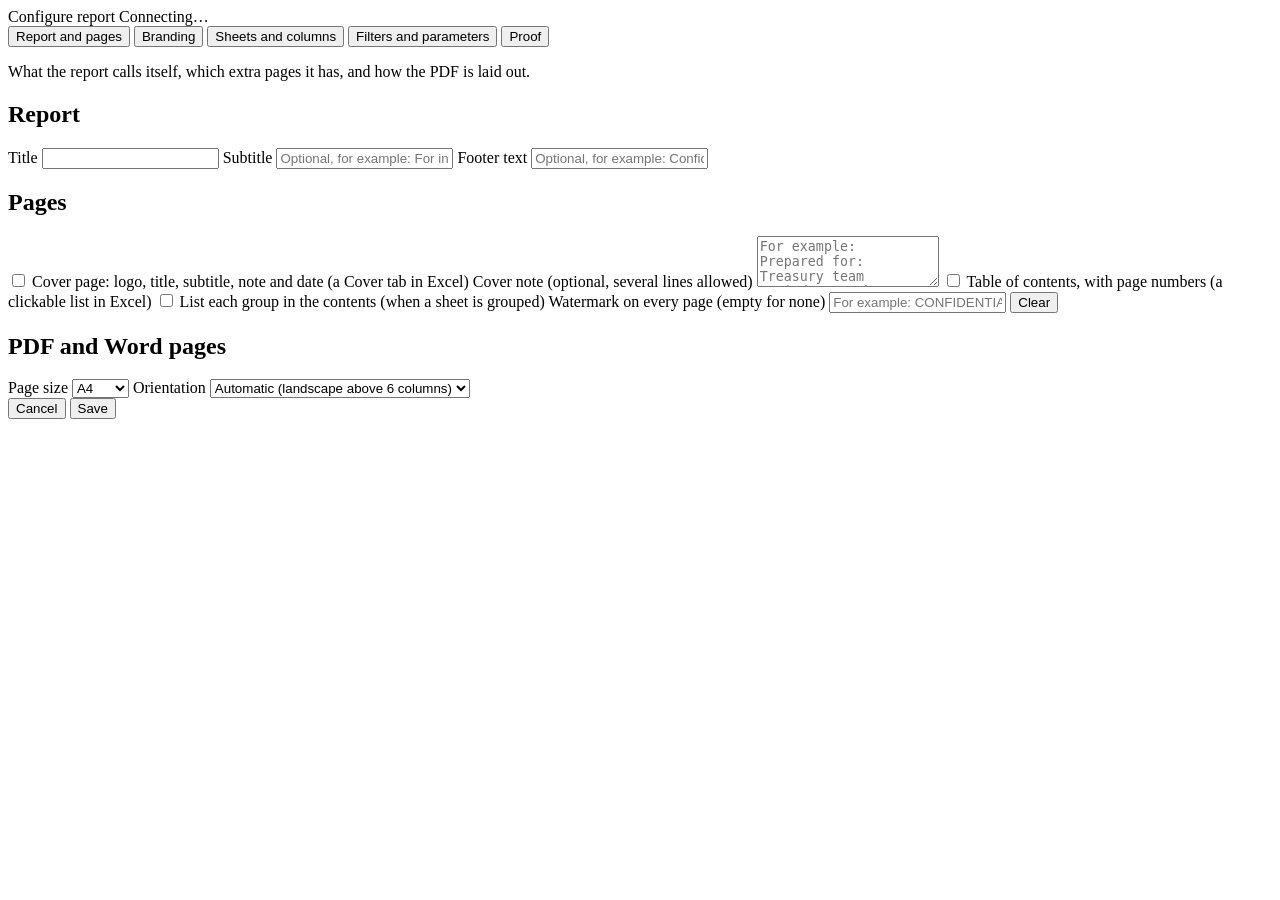
==== dialog.html @ 2ea6deac "Add files via upload" ====
<!doctype html>
<html lang="en">
  <head>
    <meta http-equiv="Content-Security-Policy" content="default-src &#39;self&#39;; script-src &#39;self&#39;; style-src &#39;self&#39; &#39;unsafe-inline&#39;; img-src &#39;self&#39; data: blob:; font-src &#39;self&#39; data:; connect-src &#39;self&#39; data: blob:; worker-src &#39;self&#39; blob:; object-src &#39;none&#39;; base-uri &#39;self&#39;; form-action &#39;none&#39;">

    <meta charset="UTF-8" />
    <meta name="viewport" content="width=device-width, initial-scale=1.0" />
    <title>PixelPrint · Configure</title>
    <script src="./lib/tableau.extensions.1.latest.min.js"></script>
    <script type="module" crossorigin src="./assets/dialog-DulzTMVI.js"></script>
    <link rel="modulepreload" crossorigin href="./assets/icons-nTpuPuH7.js">
    <link rel="modulepreload" crossorigin href="./assets/model-CKNcFTnw.js">
    <link rel="modulepreload" crossorigin href="./assets/logo-B5qyUV2Z.js">
    <link rel="stylesheet" crossorigin href="./assets/icons-B2pPw4n0.css">
  </head>
  <body class="dialog">
    <header class="dialog-head">
      <div class="dialog-title">
        <span class="brand" id="brand"><span class="brand-name">Configure report</span></span>
        <span id="status" class="status busy" role="status" aria-live="polite">Connecting…</span>
      </div>
      <div class="tabs" role="tablist" aria-label="Report settings">
        <button type="button" role="tab" id="tab-report" aria-controls="panel-report" aria-selected="true">Report and pages</button>
        <button type="button" role="tab" id="tab-branding" aria-controls="panel-branding" aria-selected="false" tabindex="-1">Branding</button>
        <button type="button" role="tab" id="tab-sheets" aria-controls="panel-sheets" aria-selected="false" tabindex="-1">Sheets and columns</button>
        <button type="button" role="tab" id="tab-fields" aria-controls="panel-fields" aria-selected="false" tabindex="-1">Filters and parameters</button>
        <button type="button" role="tab" id="tab-proof" aria-controls="panel-proof" aria-selected="false" tabindex="-1">Proof</button>
      </div>
    </header>

    <form id="form" autocomplete="off">
      <!-- 4d: shown above every tab when the template doesn't match the dashboard -->
      <section id="fix-section" class="compat" hidden style="margin: 12px 16px 0">
        <h2>Fix mapping</h2>
        <p class="hint">The saved report refers to items that are no longer on this dashboard (renamed or removed in Tableau). Point each one at its new name to keep its settings, or leave it to be removed. Changes apply on Save; Cancel undoes them.</p>
        <table class="grid-table fix-table" id="fixes"></table>
        <ul id="auto-fixes" class="log"></ul>
      </section>

      <div class="tab-panel" role="tabpanel" id="panel-report" aria-labelledby="tab-report">
        <p class="tab-intro">What the report calls itself, which extra pages it has, and how the PDF is laid out.</p>
        <h2>Report</h2>
        <div class="fields">
          <label>Title <input id="title" type="text" /></label>
          <label>Subtitle <input id="subtitle" type="text" placeholder="Optional, for example: For internal use" /></label>
          <label>Footer text <input id="footer" type="text" placeholder="Optional, for example: Confidential, Neenopal" /></label>
        </div>

        <h2>Pages</h2>
        <div class="fields">
          <label class="inline"><input id="cover-page" type="checkbox" /> Cover page: logo, title, subtitle, note and date (a Cover tab in Excel)</label>
          <label>Cover note (optional, several lines allowed)
            <textarea id="cover-note" rows="3" placeholder="For example:&#10;Prepared for: Treasury team&#10;Period: December 2024"></textarea>
          </label>
          <label class="inline"><input id="contents" type="checkbox" /> Table of contents, with page numbers (a clickable list in Excel)</label>
          <label class="inline"><input id="contents-groups" type="checkbox" /> List each group in the contents (when a sheet is grouped)</label>
          <label>Watermark on every page (empty for none)
            <span class="input-clear">
              <input id="watermark" type="text" placeholder="For example: CONFIDENTIAL or DRAFT" />
              <button id="watermark-clear" type="button" class="small" title="Clear the watermark">Clear</button>
            </span>
          </label>
        </div>

        <h2>PDF and Word pages</h2>
        <div class="fields row">
          <label>Page size
            <select id="page-size">
              <option value="A4">A4</option>
              <option value="LETTER">Letter</option>
              <option value="LEGAL">Legal</option>
            </select>
          </label>
          <label>Orientation
            <select id="orientation">
              <option value="auto">Automatic (landscape above 6 columns)</option>
              <option value="portrait">Portrait</option>
              <option value="landscape">Landscape</option>
            </select>
          </label>
        </div>
      </div>

      <div class="tab-panel" role="tabpanel" id="panel-branding" aria-labelledby="tab-branding" hidden>
        <p class="tab-intro">The report's look: your logo, your colour, how negative numbers read, and the table style.</p>
        <h2>Logo and colour</h2>
        <div class="branding">
          <div class="logo-box">
            <img id="logo-preview" alt="Logo preview" />
            <span id="logo-placeholder" class="hint">No logo yet: the PixelPrint mark is used</span>
          </div>
          <div class="fields">
            <label>Logo (PNG or JPG; large images are shrunk to 600 × 200 px)
              <input id="logo-file" type="file" accept="image/png,image/jpeg" />
            </label>
            <div><button id="logo-remove" type="button" class="small">Remove logo</button> <span id="logo-info" class="hint"></span></div>
            <label>Brand colour (titles, headings, table header, and this window)
              <span class="color-row"><input id="brand-color" type="color" /> <button id="color-reset" type="button" class="small">Use default navy</button></span>
            </label>
          </div>
        </div>

        <h2>Report preset</h2>
        <p class="hint">One click sets the table style, numbers, totals, cover page, contents and orientation. Title, sheets, logo and colour stay as they are, and you can still change anything afterwards.</p>
        <div class="presets" id="presets" role="group" aria-label="Report presets"></div>
        <p class="hint preset-state" id="preset-state" aria-live="polite"></p>

        <h2>Numbers</h2>
        <div class="fields">
          <label>Negative numbers
            <select id="negatives">
              <option value="tableau">As in Tableau, for example $-453.36</option>
              <option value="brackets">In brackets, for example ($453.36)</option>
              <option value="minus">Minus sign first, for example -$453.36</option>
            </select>
          </label>
          <label class="inline"><input id="negative-red" type="checkbox" /> Show negative numbers in red (tables and totals)</label>
          <label class="inline"><input id="zero-dash" type="checkbox" /> Show zeros as a dash (–), as accountants do</label>
          <label class="inline"><input id="accounting-totals" type="checkbox" /> Double line under the final total (the grand total, or each group's total when there is none)</label>
        </div>

        <h2>Table style</h2>
        <div class="themes" id="themes" role="radiogroup" aria-label="Table style"></div>
      </div>

      <div class="tab-panel" role="tabpanel" id="panel-sheets" aria-labelledby="tab-sheets" hidden>
        <p class="tab-intro">Ticked sheets go into the report, in this order (drag ⠿ or use ▲▼). Open a sheet's columns to rename, hide, format, group, total or colour them, or to show it as cards.</p>
        <table class="grid-table" id="sheets"></table>
      </div>

      <div class="tab-panel" role="tabpanel" id="panel-fields" aria-labelledby="tab-fields" hidden>
        <p class="tab-intro">What the report lists under "Filters applied" and "Parameters". Hidden filters still filter the data; they're just not printed.</p>
        <h2>Filters</h2>
        <table class="grid-table" id="filters"></table>
        <label class="inline"><input id="show-all-filters" type="checkbox" /> Also list filters that are set to "All"</label>
        <h2>Parameters</h2>
        <p class="hint">Tableau returns every parameter in the workbook. Tick only the ones that matter for this report.</p>
        <table class="grid-table" id="parameters"></table>
      </div>

      <div class="tab-panel" role="tabpanel" id="panel-proof" aria-labelledby="tab-proof" hidden>
        <p class="tab-intro">The report's first pages with your current settings and the first rows of each sheet. Nothing is saved until you click Save.</p>
        <div class="proof-layout">
          <div>
            <div class="proof-pages" id="proof-pages" role="group" aria-label="Page to show"></div>
            <p class="proof-note">Want the real file? <button id="proof-pdf" type="button" class="small">Download a sample PDF</button></p>
            <p class="proof-note">The sample uses the first 40 rows of each sheet, so totals and page counts are smaller than in a real export.</p>
          </div>
          <div class="proof-desk" id="proof-desk"></div>
        </div>
      </div>
    </form>

    <footer class="dialog-actions">
      <span id="revision" class="hint"></span>
      <button id="cancel" type="button">Cancel</button>
      <button id="save" type="button" class="primary">Save</button>
    </footer>

  </body>
</html>
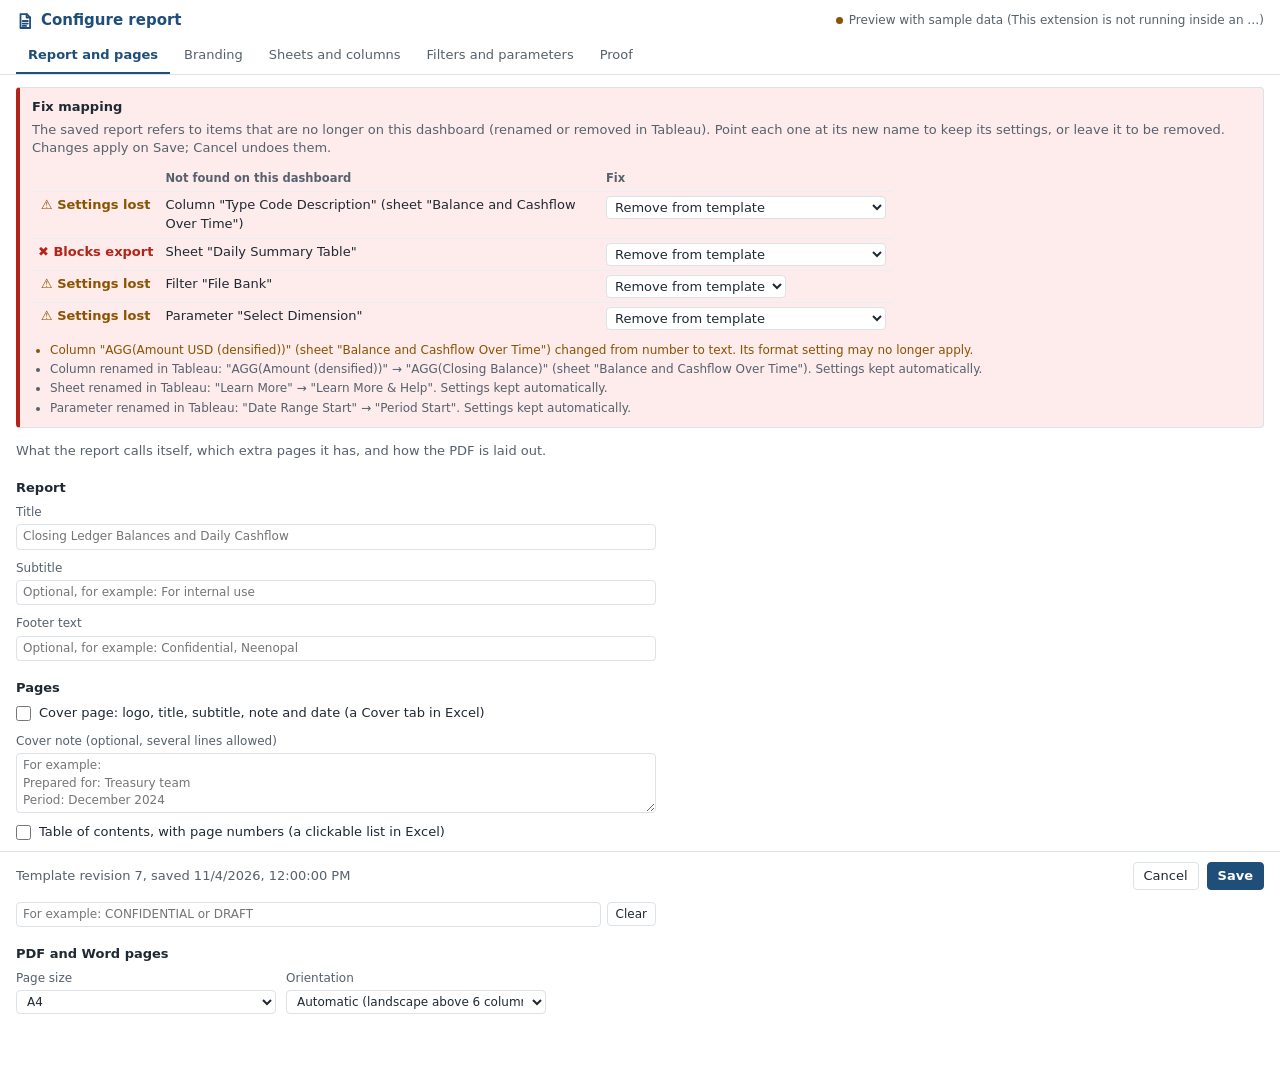
==== commit ec517744: "Changes in Generated TimeStamp" ====
--- a/dialog.html
+++ b/dialog.html
@@ -7,9 +7,9 @@
     <meta name="viewport" content="width=device-width, initial-scale=1.0" />
     <title>PixelPrint · Configure</title>
     <script src="./lib/tableau.extensions.1.latest.min.js"></script>
-    <script type="module" crossorigin src="./assets/dialog-DulzTMVI.js"></script>
-    <link rel="modulepreload" crossorigin href="./assets/icons-nTpuPuH7.js">
-    <link rel="modulepreload" crossorigin href="./assets/model-CKNcFTnw.js">
+    <script type="module" crossorigin src="./assets/dialog-Bv7myKTe.js"></script>
+    <link rel="modulepreload" crossorigin href="./assets/icons-BFnWa2qX.js">
+    <link rel="modulepreload" crossorigin href="./assets/model-B2d3wKDW.js">
     <link rel="modulepreload" crossorigin href="./assets/logo-B5qyUV2Z.js">
     <link rel="stylesheet" crossorigin href="./assets/icons-B2pPw4n0.css">
   </head>
--- a/assets/icons-B2pPw4n0.css
+++ b/assets/icons-B2pPw4n0.css
@@ -0,0 +1 @@
+:root{--ink:#1f2933;--paper:#fff;--desk:#f3f5f7;--rule:#dce2e8;--rule-soft:#eaeef2;--muted:#56616d;--accent:#1f4e79;--accent-ink:#fff;--accent-strong:#173b5c;--accent-soft:#e4ecf3;--accent-text:#1f4e79;--ok:#1e7e34;--ok-soft:#e8f4ea;--warn:#8a5300;--warn-soft:#fff6e6;--error:#b42318;--error-soft:#fdeceb;--radius:4px;--radius-lg:6px;--shadow-pop:0 6px 24px #1f293329, 0 1px 3px #1f29331f;--focus:0 0 0 2px var(--paper), 0 0 0 4px var(--accent);font-variant-numeric:tabular-nums;color:var(--ink);background:var(--paper);font:13px/1.45 Segoe UI Variable Text,Segoe UI,system-ui,-apple-system,BlinkMacSystemFont,Roboto,Noto Sans,Ubuntu,Cantarell,Helvetica Neue,sans-serif}*{box-sizing:border-box}body{margin:0}[hidden]{display:none!important}:focus-visible{box-shadow:var(--focus);border-radius:var(--radius);outline:none}@media (prefers-reduced-motion:reduce){*,:before,:after{transition-duration:1ms!important;animation-duration:1ms!important}}.icon{vertical-align:-3px;flex:none}.hint{color:var(--muted);margin:0 0 8px}.muted{color:var(--muted)}.error{color:var(--error)}.warn-text{color:var(--warn)}h2{color:var(--ink);margin:18px 0 6px;font-size:13px;font-weight:600}button{font:inherit;border:1px solid var(--rule);border-radius:var(--radius);background:var(--paper);min-height:28px;color:var(--ink);cursor:pointer;white-space:nowrap;justify-content:center;align-items:center;gap:6px;padding:0 10px;display:inline-flex}button:hover{border-color:var(--muted)}button.small{min-height:24px;padding:0 8px;font-size:12px}button.primary,.btn-primary{background:var(--accent);border-color:var(--accent);color:var(--accent-ink);font-weight:600}button.primary:hover{background:var(--accent-strong);border-color:var(--accent-strong)}button.ghost{color:var(--muted);background:0 0;border-color:#0000}button.ghost:hover{background:var(--desk);color:var(--ink)}button.icon-only{width:28px;padding:0}button:disabled,button[aria-disabled=true]{opacity:.5;cursor:not-allowed}button:disabled:hover{border-color:var(--rule)}button.primary:disabled:hover{background:var(--accent);border-color:var(--accent)}select,input[type=text],textarea{font:inherit;color:var(--ink);background:var(--paper);border:1px solid var(--rule);border-radius:var(--radius);padding:3px 6px}select:hover,input[type=text]:hover,textarea:hover{border-color:var(--muted)}input[type=checkbox]{accent-color:var(--accent);width:15px;height:15px;margin:0}.status{color:var(--muted);align-items:center;gap:6px;font-size:12px;display:inline-flex}.status:before{content:"";background:var(--rule);border-radius:50%;flex:none;width:7px;height:7px}.status.ok:before{background:var(--ok)}.status.warn:before{background:var(--warn)}.status.error{color:var(--error)}.status.error:before{background:var(--error)}.status.busy:before{background:var(--accent);animation:1.2s ease-in-out infinite pulse}@keyframes pulse{50%{opacity:.3}}body.panel{background:var(--paper)}.topbar{z-index:5;background:var(--paper);border-bottom:1px solid var(--rule);align-items:center;gap:10px;padding:8px 12px;display:flex;position:sticky;top:0}.brand{color:var(--accent-text);flex:none;align-items:center;gap:7px;font-weight:600;display:inline-flex}.brand .icon{width:18px;height:18px}.brand-name{white-space:nowrap}.topbar .status{text-overflow:ellipsis;white-space:nowrap;min-width:0;margin-right:auto;overflow:hidden}.actions{align-items:center;gap:6px;display:flex}.split{display:inline-flex;position:relative}.split>button:first-child{border-top-right-radius:0;border-bottom-right-radius:0}.split>button.split-more{border-left:1px solid #ffffff59;border-top-left-radius:0;border-bottom-left-radius:0;padding:0 6px}.menu{z-index:20;background:var(--paper);border:1px solid var(--rule);border-radius:var(--radius-lg);min-width:250px;box-shadow:var(--shadow-pop);padding:4px;position:absolute;top:calc(100% + 4px);right:0}.menu [role=menuitem]{border-radius:var(--radius);text-align:left;white-space:normal;background:0 0;border:0;grid-template-columns:18px 1fr;justify-content:stretch;gap:2px 10px;width:100%;min-height:0;padding:7px 8px;display:grid}.menu [role=menuitem] .icon{color:var(--accent-text);grid-row:span 2;margin-top:2px}.menu [role=menuitem] b{font-weight:600}.menu [role=menuitem] small{color:var(--muted);font-size:12px}.menu [role=menuitem]:hover{background:var(--accent-soft);box-shadow:none}.menu [role=menuitem]:focus-visible{background:var(--accent-soft);box-shadow:none}.menu [role=menuitem][data-format=csv]{margin-top:9px;position:relative}.menu [role=menuitem][data-format=csv]:before{content:"";border-top:1px solid var(--rule);position:absolute;top:-5px;left:8px;right:8px}.progress{z-index:4;background:var(--accent-soft);color:var(--ink);padding:6px 12px 8px;font-size:12px;position:sticky;top:45px}.progress .track{background:#1f29331a;border-radius:2px;height:3px;margin-top:5px;overflow:hidden}.progress .track:before{content:"";background:var(--accent);width:35%;height:100%;animation:1.1s ease-in-out infinite slide;display:block}@keyframes slide{0%{transform:translate(-100%)}to{transform:translate(290%)}}.progress .elapsed{float:right;color:var(--muted)}main.panel-body{padding:4px 12px 14px}.report-line{margin:10px 0 2px;font-size:15px;font-weight:600}.report-sub{color:var(--muted);margin:0 0 8px;font-size:12px}.sheet-list{border-top:1px solid var(--rule)}.sheet-row{border-bottom:1px solid var(--rule)}.sheet-head{align-items:center;gap:10px;padding:7px 2px;display:flex}.sheet-head label{cursor:pointer;flex:1;align-items:center;gap:8px;min-width:0;display:flex}.sheet-name{text-overflow:ellipsis;white-space:nowrap;overflow:hidden}.sheet-name small{color:var(--muted)}.sheet-meta{color:var(--muted);white-space:nowrap;font-size:12px}.sheet-tools{gap:4px;display:flex}.sheet-body{padding:0 0 10px 25px}.sheet-row.off .sheet-name{color:var(--muted)}.table-wrap{border:1px solid var(--rule);border-radius:var(--radius);max-height:300px;overflow:auto}.preview{border-collapse:collapse;white-space:nowrap;font-size:12px}.preview th,.preview td{border-bottom:1px solid var(--rule-soft);text-align:left;padding:3px 8px}.preview th{background:var(--desk);font-weight:600;position:sticky;top:0}.preview td.num{text-align:right}.preview tbody tr:nth-child(2n){background:#fafbfc}.page-options{color:var(--muted);flex-wrap:wrap;align-items:center;gap:8px 16px;font-size:12px;display:flex}.page-options label{align-items:center;gap:6px;display:inline-flex}.kv{border-collapse:collapse;width:100%;font-size:12px}.kv td{border-bottom:1px solid var(--rule-soft);vertical-align:top;padding:3px 10px 3px 0}.kv td:first-child{color:var(--muted);white-space:nowrap;width:1%}.kv tr.muted td{color:var(--muted)}.empty{border:1px dashed var(--rule);border-radius:var(--radius-lg);color:var(--muted);background:var(--desk);padding:18px 14px}.empty b{color:var(--ink);margin-bottom:2px;display:block}.details{border-top:1px solid var(--rule);color:var(--muted);margin-top:18px;padding-top:8px}.details>summary{cursor:pointer;color:var(--ink);font-weight:600}.details h3{color:var(--ink);margin:12px 0 4px;font-size:12px}.grid{grid-template-columns:max-content 1fr;gap:2px 12px;margin:0;font-size:12px;display:grid}.grid dt{color:var(--muted)}.grid dd{overflow-wrap:anywhere;margin:0}.log{max-height:240px;margin:0;padding-left:18px;font-family:Consolas,Cascadia Mono,monospace;font-size:11.5px;overflow:auto}.log li.ok{color:var(--ok)}.log li.warn{color:var(--warn)}.log li.error{color:var(--error)}.chart-probe{border:1px solid var(--rule);border-radius:var(--radius);margin:8px 0;padding:6px}.chart-probe img{background:#fff;max-width:100%;margin-top:4px;display:block}.chart-probe .ok{color:var(--ok)}.chart-probe .error{color:var(--error)}.compat{border:1px solid var(--rule);border-left:4px solid var(--accent);border-radius:var(--radius);background:var(--paper);margin:10px 0;padding:6px 12px 8px}.compat h2{margin:4px 0}.compat.is-warn{border-left-color:var(--warn);background:var(--warn-soft)}.compat.is-error{border-left-color:var(--error);background:var(--error-soft)}.compat .log{max-height:none;font-family:inherit;font-size:12px}.compat .log li{margin:2px 0}.compat .log li.info{color:var(--muted)}.toasts{z-index:30;gap:8px;width:min(360px,100vw - 24px);display:grid;position:fixed;bottom:12px;right:12px}.toast{background:var(--paper);border:1px solid var(--rule);border-left:4px solid var(--accent);border-radius:var(--radius-lg);box-shadow:var(--shadow-pop);grid-template-columns:18px 1fr 24px;align-items:start;gap:2px 10px;padding:10px 10px 10px 12px;animation:.16s ease-out toast-in;display:grid}.toast.ok{border-left-color:var(--ok)}.toast.ok .icon{color:var(--ok)}.toast.warn{border-left-color:var(--warn)}.toast.warn .icon{color:var(--warn)}.toast.error{border-left-color:var(--error)}.toast.error .icon{color:var(--error)}.toast .icon{margin-top:1px}.toast b{font-weight:600}.toast p{color:var(--muted);grid-column:2;margin:0;font-size:12px}.toast button{width:22px;min-height:22px;color:var(--muted);border:0;grid-area:1/3;padding:0}@keyframes toast-in{0%{opacity:0;transform:translateY(6px)}}body[data-narrow] .topbar{gap:8px;padding:8px 10px}body[data-narrow] .topbar .status{gap:0;font-size:0}body[data-narrow] .sheet-head{flex-wrap:wrap;row-gap:0}body[data-narrow] .sheet-meta{order:3;width:100%;padding:0 0 2px 25px}body[data-narrow] .sheet-body{padding-left:0}body[data-size=compact] .sheet-body,body[data-size=compact] #filters-block,body[data-size=compact] .sheet-meta,body[data-size=compact] .preview-toggle{display:none}body[data-size=compact] .report-line{margin-top:6px;font-size:13px}body[data-size=tiny] .topbar{border:0;flex-wrap:wrap;justify-content:center;gap:6px;padding:6px}body[data-size=tiny] .brand,body[data-size=tiny] #configure,body[data-size=tiny] #refresh,body[data-size=tiny] main.panel-body,body[data-size=tiny] .progress .elapsed{display:none}body[data-size=tiny] .actions{justify-content:center;width:100%}body[data-size=tiny] .split{flex:1}body[data-size=tiny] .split>button:first-child{flex:1;min-height:34px;font-size:14px}body[data-size=tiny] .split>button.split-more{min-height:34px}body[data-size=tiny] .topbar .status{order:3;justify-content:center;gap:6px;width:100%;margin:0;font-size:11px}body[data-size=tiny] .progress{position:static;top:auto}body.dialog{background:var(--paper);padding-bottom:60px}.dialog-head{z-index:6;background:var(--paper);border-bottom:1px solid var(--rule);padding:10px 16px 0;position:sticky;top:0}.dialog-title{align-items:center;gap:10px;display:flex}.dialog-title .brand{font-size:15px}.dialog-title .status{margin-left:auto}.tabs{gap:2px;margin-top:8px;display:flex}.tabs [role=tab]{min-height:34px;color:var(--muted);background:0 0;border:0;border-bottom:2px solid #0000;border-radius:0;padding:0 12px}.tabs [role=tab]:hover{color:var(--ink)}.tabs [role=tab][aria-selected=true]{color:var(--accent-text);border-bottom-color:var(--accent);font-weight:600}.tabs .tab-badge{background:var(--error);color:#fff;border-radius:9px;place-items:center;min-width:18px;height:18px;padding:0 5px;font-size:11px;display:inline-grid}.tab-panel{padding:4px 16px 16px}.tab-intro{color:var(--muted);max-width:72ch;margin:10px 0 4px}.dialog section{margin-bottom:6px}.fields{gap:10px;max-width:640px;display:grid}.fields.row{grid-template-columns:repeat(2,minmax(0,260px))}.fields label{color:var(--muted);gap:3px;font-size:12px;display:grid}.fields input,.fields select,.fields textarea,.grid-table input[type=text]{width:100%}.fields input[type=checkbox]{width:15px}.fields textarea{resize:vertical}.fields label.inline{color:var(--ink);font-size:13px}label.inline{color:var(--muted);align-items:center;gap:8px;display:flex}.input-clear{align-items:center;gap:6px;display:flex}.grid-table{border-collapse:collapse;width:100%;max-width:860px;margin-bottom:6px}.grid-table th{text-align:left;color:var(--muted);padding:4px 6px;font-size:11.5px;font-weight:600}.grid-table td{border-top:1px solid var(--rule-soft);vertical-align:middle;padding:4px 6px}.grid-table td:first-child{text-align:center;width:1%}.grid-table td button+button{margin-left:4px}.grid-table td:last-child{white-space:nowrap}.grid-table td.drag-handle{cursor:grab;color:#9aa5b1;-webkit-user-select:none;user-select:none;touch-action:none;padding:3px 4px;font-size:15px}.grid-table td.drag-handle:hover{color:var(--accent-text)}.grid-table tr.dragging>td{opacity:.45}.grid-table tr.dragging td.drag-handle{cursor:grabbing}.grid-table tr.drop-before>td{box-shadow:inset 0 3px #2b7de9}.grid-table tr.drop-after>td{box-shadow:inset 0 -3px #2b7de9}.grid-table.nested{max-width:none;margin:0;font-size:12px}.grid-table.nested select{max-width:190px;padding:2px 4px}.grid-table input.symbol{width:44px}.columns-cell{background:var(--desk);text-align:left!important;padding:8px 8px 10px 28px!important}.layout-options{flex-wrap:wrap;align-items:center;gap:8px 16px;margin:0 0 8px;font-size:12px;display:flex}.layout-options .hint{margin:0}.layout-options select{max-width:280px;padding:2px 4px}.rules-cell{background:#fdfcf7;text-align:left!important;padding:6px 6px 8px 40px!important}.rule-line{flex-wrap:wrap;align-items:center;gap:6px;margin-bottom:4px;display:flex}.rule-line select{padding:2px 4px}.rule-line .hint,.rules-cell .hint{margin:0}.grid-table input.rule-value{width:90px}.rule-sample{border:1px solid var(--rule);border-radius:3px;padding:1px 6px;font-size:11px}.branding{flex-wrap:wrap;align-items:flex-start;gap:20px;display:flex}.logo-box{border:1px dashed var(--rule);border-radius:var(--radius);text-align:center;background:var(--desk);justify-content:center;align-items:center;width:220px;height:90px;padding:6px;display:flex}.logo-box img{max-width:100%;max-height:100%}.color-row{align-items:center;gap:8px;display:flex}.color-row input[type=color]{border:1px solid var(--rule);border-radius:var(--radius);width:44px;height:28px;padding:0}.themes{flex-wrap:wrap;gap:10px;display:flex}.theme-option{border:1px solid var(--rule);border-radius:var(--radius-lg);cursor:pointer;background:var(--paper);align-content:start;gap:6px;width:170px;padding:8px;display:grid;position:relative}.theme-option:has(input:checked){border-color:var(--accent);box-shadow:0 0 0 1px var(--accent)}.theme-option input{opacity:0;pointer-events:none;position:absolute}.theme-option b{font-size:12px}.theme-option small{color:var(--muted);font-size:11px}.theme-swatch{border:1px solid var(--rule-soft);background:#fff;border-radius:3px;grid-template-rows:9px repeat(3,1fr);height:46px;padding:4px;display:grid;overflow:hidden}.theme-swatch i{border-bottom:1px solid #d9e2ec;display:block}.theme-swatch i:first-child{background:var(--accent);border-bottom:0}.theme-swatch.is-classic i:nth-child(3){background:#f5f7fa}.theme-swatch.is-modern{grid-template-rows:9px repeat(2,1fr)}.theme-swatch.is-modern i:nth-child(4){display:none}.theme-swatch.is-modern i{border-bottom-color:#eef1f4}.theme-swatch.is-minimal i:first-child{border-bottom:2px solid var(--accent);background:0 0}.theme-swatch.is-minimal i:not(:first-child){border-bottom-color:#0000}.theme-swatch.is-minimal i:last-child{border-bottom:1px solid #d9e2ec}.presets{flex-wrap:wrap;gap:10px;display:flex}.preset-option{text-align:left;white-space:normal;border-radius:var(--radius-lg);place-content:start stretch;align-items:stretch;gap:4px;width:224px;min-height:0;padding:8px;display:grid}.preset-option[aria-pressed=true]{border-color:var(--accent);box-shadow:0 0 0 1px var(--accent)}.preset-option b{font-size:12px}.preset-option small{color:var(--muted);font-size:11px;line-height:1.35}.preset-option small.sets{color:var(--ink)}.preset-state{margin:6px 0 0}.preset-sample{box-sizing:border-box;border:1px solid var(--rule-soft);background:#fff;border-radius:3px;height:100px;margin-bottom:2px;padding:4px;display:block}.preset-sample table{border-collapse:collapse;color:#1f2933;font-variant-numeric:tabular-nums;width:100%;font-size:10px;line-height:1.35}.preset-sample th,.preset-sample td{text-align:left;padding:1px 4px;font-weight:400}.preset-sample .n{text-align:right}.preset-sample .neg{color:#c0392b}.preset-sample .dbl{text-underline-offset:2px;-webkit-text-decoration:underline double;text-decoration:underline double}.preset-sample tr.total td{border-top:1px solid var(--accent);font-weight:600}.preset-sample.th-classic th,.preset-sample.th-modern th{background:var(--accent);color:var(--accent-ink);font-weight:600}.preset-sample.th-classic td{border-bottom:1px solid #d9e2ec}.preset-sample.th-classic tr.z td{background:#f5f7fa}.preset-sample.th-modern td{border-bottom:1px solid #eef1f4;padding-block-start:2px;padding-block-end:2px}.preset-sample.th-classic tr.total td,.preset-sample.th-modern tr.total td{background:var(--accent-soft);border-bottom:0}.preset-sample.th-minimal th{color:var(--accent-text);border-bottom:1.5px solid var(--accent);font-weight:600}.fix-table td{vertical-align:top}.fix-table select{max-width:280px;padding:2px 4px}.fix-table .level{white-space:nowrap;font-weight:600}.fix-table .level.error{color:var(--error)}.fix-table .level.warn{color:var(--warn)}.fix-table .level.info{color:var(--muted)}.fix-table .done{color:var(--ok)}.dialog-actions{z-index:6;background:var(--paper);border-top:1px solid var(--rule);justify-content:flex-end;align-items:center;gap:8px;padding:10px 16px;display:flex;position:fixed;bottom:0;left:0;right:0}.dialog-actions .hint{margin:0 auto 0 0}.proof-layout{grid-template-columns:220px 1fr;align-items:start;gap:16px;display:grid}.proof-pages{gap:4px;display:grid}.proof-pages button{text-align:left;white-space:normal;justify-content:flex-start}.proof-pages button[aria-pressed=true]{border-color:var(--accent);background:var(--accent-soft);color:var(--accent-text);font-weight:600}.proof-desk{background:var(--desk);border-radius:var(--radius-lg);justify-items:center;min-height:420px;padding:20px;display:grid}.proof-note{color:var(--muted);max-width:60ch;margin:8px 0 0;font-size:12px}.paper{color:#1f2933;background:#fff;font-family:Roboto,Segoe UI,system-ui,-apple-system,BlinkMacSystemFont,Noto Sans,Ubuntu,Cantarell,Helvetica Neue,sans-serif;position:relative;overflow:hidden;box-shadow:0 1px 2px #1f29332e,0 8px 28px #1f29331f}.proof-pages button{align-items:baseline;gap:10px;height:auto;padding-top:4px;padding-bottom:4px;display:flex}.proof-pages .proof-page-no{color:var(--muted);font-variant-numeric:tabular-nums;white-space:nowrap;margin-left:auto;font-weight:400}.proof-desk .empty{max-width:46ch;margin-top:60px}.paper .pp-inner{transform-origin:0 0;--pp-line:#d9e2ec;--pp-muted:#7b8794;font-size:9px;line-height:1.17;position:absolute;top:0;left:0}.paper .pp-watermark{pointer-events:none;place-items:center;display:grid;position:absolute;top:0;bottom:0;left:0;right:0;overflow:hidden}.paper .pp-watermark span{opacity:.07;white-space:nowrap;font-weight:700}.paper .muted{color:var(--pp-muted)}.pp-head{align-items:flex-start;gap:6px;display:flex;position:absolute;top:22px}.pp-head .mark{width:18px}.pp-head .logo{max-width:120px;max-height:22px}.pp-head .t{color:var(--pp-brand-text);flex:1;margin-top:4px;font-weight:700}.pp-head .c,.pp-foot .n{color:var(--pp-muted);margin-top:5px;font-size:8px}.pp-foot{color:var(--pp-muted);justify-content:space-between;gap:12px;font-size:7px;display:flex;position:absolute}.pp-foot .n{white-space:nowrap;margin-top:0}.pp-body{position:absolute;overflow:hidden}.pp-title{color:var(--pp-brand-text);font-size:16px;font-weight:700}.pp-title.toc{margin-bottom:12px}.pp-sub{color:var(--pp-muted);margin-bottom:2px;font-size:10px}.pp-sheet{margin:2px 0;font-size:12px;font-weight:700}.pp-meta{color:var(--pp-muted);font-size:8px}.pp-meta.big{font-size:9px}.pp-bh{color:var(--pp-brand-text);margin:10px 0 3px;font-size:9px;font-weight:700}.pp-kv{border-collapse:collapse;width:100%;font-size:8px}.pp-kv td{border-top:.5px solid var(--pp-line);vertical-align:top;padding:2px 0 2px 8px}.pp-kv tr:first-child td{border-top:0}.pp-kv td.k{white-space:nowrap;width:1%;color:var(--pp-muted);padding-left:0}.pp-kv td.muted{color:var(--pp-muted)}.pp-gap{height:14px}.pp-none{color:var(--pp-muted);font-style:italic}.pp-table{border-collapse:collapse;table-layout:fixed;width:100%;margin-bottom:8px}.pp-table td{overflow-wrap:anywhere}.pp-table th,.pp-table td{padding:var(--pp-pad) 4px;text-align:left;vertical-align:top}.pp-table .num{text-align:right;white-space:nowrap}.pp-table .nw{white-space:nowrap}.pp-table th.num{white-space:normal}.pp-table th{color:var(--pp-brand-text);border-bottom:1px solid var(--pp-brand);font-weight:700}.head-fill .pp-table th{background:var(--pp-brand);color:var(--pp-brand-ink);border-bottom:0}.lines-all .pp-table tr:not(.band):not(.h) td{border-bottom:.4px solid var(--pp-line)}.lines-light .pp-table tr:not(.band):not(.h) td{border-bottom:.3px solid #e9edf1}.lines-none .pp-table tr:not(.band):not(.h):last-child td{border-bottom:.5px solid var(--pp-line)}.pp-table tr.z td{background:#f5f7fa}.pp-table tr.band td{color:var(--pp-brand-text)}.pp-table tr.band td b{color:#1f2933}.band-fill .pp-table tr.band td{background:var(--pp-tint88);color:inherit}.pp-table tr.total td{border-top:1px solid var(--pp-brand);font-weight:700}.pp-table td.dbl{text-underline-offset:1.5px;-webkit-text-decoration:underline double;text-decoration:underline double}.head-fill .pp-table tr.total td{background:var(--pp-tint93)}.pp-form-band{background:var(--pp-tint88);margin:0 0 6px;padding:2px 4px;font-size:10px}.pp-card{margin-bottom:10px}.pp-card .rt{color:var(--pp-brand-text);background:var(--pp-tint93);border-bottom:1px solid var(--pp-brand);padding:3px 4px;font-size:10px;font-weight:700}.pp-card table{border-collapse:collapse;table-layout:fixed;border-bottom:.5px solid var(--pp-line);width:100%}.pp-card td{vertical-align:top;overflow-wrap:anywhere;padding:2.5px 4px}.pp-card td.l{color:var(--pp-muted);font-size:8px}.pp-cover-bar{background:var(--pp-brand);height:6px;margin:30px 0 50px}.pp-body .cover-logo{max-width:260px;max-height:100px;margin-bottom:40px;display:block}.pp-body .cover-mark{width:48px;margin-bottom:40px;display:block}.pp-cover-title{color:var(--pp-brand-text);margin-bottom:8px;font-size:30px;font-weight:700;line-height:1.15}.pp-cover-sub{color:var(--pp-muted);margin-bottom:8px;font-size:15px}.pp-cover-note{white-space:pre-line;margin-top:24px;font-size:11px;line-height:1.35}.pp-cover-rule{border-top:1px solid var(--pp-line);width:160px;margin:36px 0 10px}.pp-toc-line{justify-content:space-between;gap:12px;margin:3px 0;font-weight:700;display:flex}.pp-toc-line.sub{color:var(--pp-muted);margin-left:14px;font-weight:400}.pp-toc-line .n{color:var(--pp-muted);font-weight:400}.pp-toc-more{color:var(--pp-muted);margin-left:14px;font-style:italic}
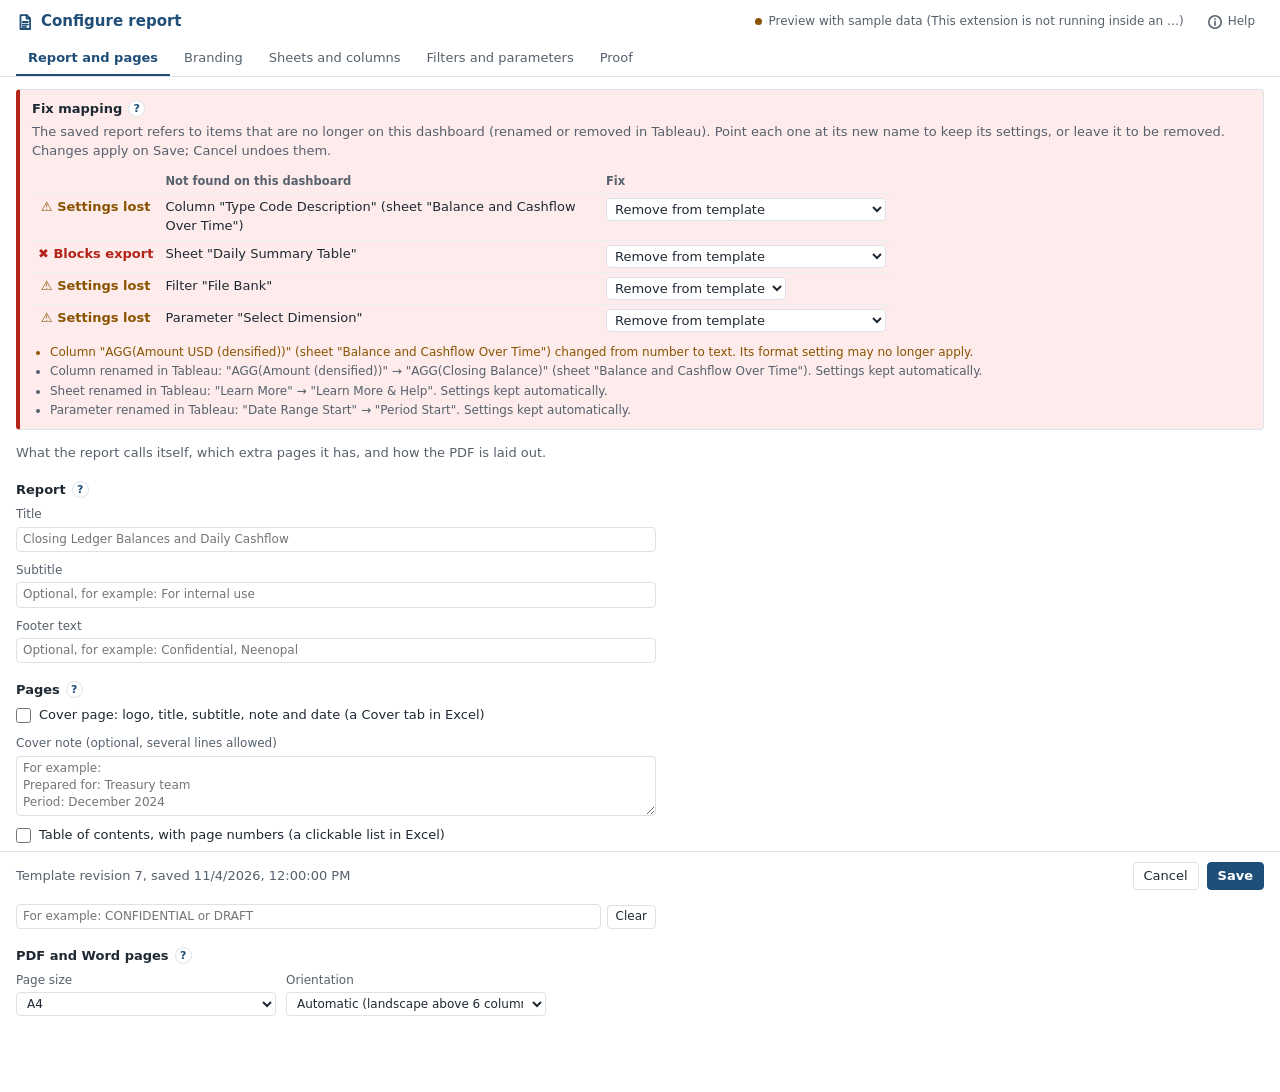
==== commit 7f7d37c1: "Add files via upload" ====
--- a/dialog.html
+++ b/dialog.html
@@ -7,17 +7,19 @@
     <meta name="viewport" content="width=device-width, initial-scale=1.0" />
     <title>PixelPrint · Configure</title>
     <script src="./lib/tableau.extensions.1.latest.min.js"></script>
-    <script type="module" crossorigin src="./assets/dialog-Bv7myKTe.js"></script>
-    <link rel="modulepreload" crossorigin href="./assets/icons-BFnWa2qX.js">
-    <link rel="modulepreload" crossorigin href="./assets/model-B2d3wKDW.js">
+    <script type="module" crossorigin src="./assets/dialog-CQPjwjuO.js"></script>
+    <link rel="modulepreload" crossorigin href="./assets/icons-DErGUg6u.js">
+    <link rel="modulepreload" crossorigin href="./assets/model-Bs5Gfcpe.js">
     <link rel="modulepreload" crossorigin href="./assets/logo-B5qyUV2Z.js">
-    <link rel="stylesheet" crossorigin href="./assets/icons-B2pPw4n0.css">
+    <link rel="stylesheet" crossorigin href="./assets/icons-BJ6DpzIz.css">
   </head>
   <body class="dialog">
     <header class="dialog-head">
       <div class="dialog-title">
         <span class="brand" id="brand"><span class="brand-name">Configure report</span></span>
         <span id="status" class="status busy" role="status" aria-live="polite">Connecting…</span>
+        <!-- 6g: help for the open tab, in a panel on the right (src/configure/help.ts) -->
+        <button id="help-toggle" type="button" class="small ghost help-toggle" aria-expanded="false" aria-controls="help-panel"></button>
       </div>
       <div class="tabs" role="tablist" aria-label="Report settings">
         <button type="button" role="tab" id="tab-report" aria-controls="panel-report" aria-selected="true">Report and pages</button>
@@ -28,10 +30,13 @@
       </div>
     </header>
 
+    <!-- 6g: first use only (a report never saved), until dismissed -->
+    <div id="start-here" class="start-here" hidden></div>
+
     <form id="form" autocomplete="off">
       <!-- 4d: shown above every tab when the template doesn't match the dashboard -->
       <section id="fix-section" class="compat" hidden style="margin: 12px 16px 0">
-        <h2>Fix mapping</h2>
+        <h2 data-help="fix">Fix mapping</h2>
         <p class="hint">The saved report refers to items that are no longer on this dashboard (renamed or removed in Tableau). Point each one at its new name to keep its settings, or leave it to be removed. Changes apply on Save; Cancel undoes them.</p>
         <table class="grid-table fix-table" id="fixes"></table>
         <ul id="auto-fixes" class="log"></ul>
@@ -39,14 +44,14 @@
 
       <div class="tab-panel" role="tabpanel" id="panel-report" aria-labelledby="tab-report">
         <p class="tab-intro">What the report calls itself, which extra pages it has, and how the PDF is laid out.</p>
-        <h2>Report</h2>
+        <h2 data-help="report">Report</h2>
         <div class="fields">
           <label>Title <input id="title" type="text" /></label>
           <label>Subtitle <input id="subtitle" type="text" placeholder="Optional, for example: For internal use" /></label>
           <label>Footer text <input id="footer" type="text" placeholder="Optional, for example: Confidential, Neenopal" /></label>
         </div>
 
-        <h2>Pages</h2>
+        <h2 data-help="pages">Pages</h2>
         <div class="fields">
           <label class="inline"><input id="cover-page" type="checkbox" /> Cover page: logo, title, subtitle, note and date (a Cover tab in Excel)</label>
           <label>Cover note (optional, several lines allowed)
@@ -62,7 +67,7 @@
           </label>
         </div>
 
-        <h2>PDF and Word pages</h2>
+        <h2 data-help="page-setup">PDF and Word pages</h2>
         <div class="fields row">
           <label>Page size
             <select id="page-size">
@@ -83,7 +88,7 @@
 
       <div class="tab-panel" role="tabpanel" id="panel-branding" aria-labelledby="tab-branding" hidden>
         <p class="tab-intro">The report's look: your logo, your colour, how negative numbers read, and the table style.</p>
-        <h2>Logo and colour</h2>
+        <h2 data-help="logo-colour">Logo and colour</h2>
         <div class="branding">
           <div class="logo-box">
             <img id="logo-preview" alt="Logo preview" />
@@ -100,12 +105,12 @@
           </div>
         </div>
 
-        <h2>Report preset</h2>
+        <h2 data-help="preset">Report preset</h2>
         <p class="hint">One click sets the table style, numbers, totals, cover page, contents and orientation. Title, sheets, logo and colour stay as they are, and you can still change anything afterwards.</p>
         <div class="presets" id="presets" role="group" aria-label="Report presets"></div>
         <p class="hint preset-state" id="preset-state" aria-live="polite"></p>
 
-        <h2>Numbers</h2>
+        <h2 data-help="numbers">Numbers</h2>
         <div class="fields">
           <label>Negative numbers
             <select id="negatives">
@@ -119,27 +124,28 @@
           <label class="inline"><input id="accounting-totals" type="checkbox" /> Double line under the final total (the grand total, or each group's total when there is none)</label>
         </div>
 
-        <h2>Table style</h2>
+        <h2 data-help="table-style">Table style</h2>
         <div class="themes" id="themes" role="radiogroup" aria-label="Table style"></div>
       </div>
 
       <div class="tab-panel" role="tabpanel" id="panel-sheets" aria-labelledby="tab-sheets" hidden>
-        <p class="tab-intro">Ticked sheets go into the report, in this order (drag ⠿ or use ▲▼). Open a sheet's columns to rename, hide, format, group, total or colour them, or to show it as cards.</p>
+        <p class="tab-intro">Ticked sheets go into the report, in this order (drag ⠿ or use ▲▼). Open a sheet's columns to rename, hide, format, group, total or colour them, to show it as cards, or to add a chart.</p>
+        <h2 class="sheets-heading" data-help="sheets">Sheets in the report</h2>
         <table class="grid-table" id="sheets"></table>
       </div>
 
       <div class="tab-panel" role="tabpanel" id="panel-fields" aria-labelledby="tab-fields" hidden>
         <p class="tab-intro">What the report lists under "Filters applied" and "Parameters". Hidden filters still filter the data; they're just not printed.</p>
-        <h2>Filters</h2>
+        <h2 data-help="filters">Filters</h2>
         <table class="grid-table" id="filters"></table>
         <label class="inline"><input id="show-all-filters" type="checkbox" /> Also list filters that are set to "All"</label>
-        <h2>Parameters</h2>
+        <h2 data-help="parameters">Parameters</h2>
         <p class="hint">Tableau returns every parameter in the workbook. Tick only the ones that matter for this report.</p>
         <table class="grid-table" id="parameters"></table>
       </div>
 
       <div class="tab-panel" role="tabpanel" id="panel-proof" aria-labelledby="tab-proof" hidden>
-        <p class="tab-intro">The report's first pages with your current settings and the first rows of each sheet. Nothing is saved until you click Save.</p>
+        <p class="tab-intro" data-help="proof" data-help-label="Proof">The report's first pages with your current settings and the first rows of each sheet. Nothing is saved until you click Save.</p>
         <div class="proof-layout">
           <div>
             <div class="proof-pages" id="proof-pages" role="group" aria-label="Page to show"></div>
@@ -151,6 +157,14 @@
       </div>
     </form>
 
+    <aside id="help-panel" class="help-panel" hidden aria-labelledby="help-title">
+      <div class="help-head">
+        <h2 id="help-title">Help</h2>
+        <button id="help-close" type="button" class="ghost icon-only small" aria-label="Close help"></button>
+      </div>
+      <div id="help-body" class="help-body"></div>
+    </aside>
+
     <footer class="dialog-actions">
       <span id="revision" class="hint"></span>
       <button id="cancel" type="button">Cancel</button>
--- a/assets/icons-BJ6DpzIz.css
+++ b/assets/icons-BJ6DpzIz.css
@@ -0,0 +1 @@
+:root{--ink:#1f2933;--paper:#fff;--desk:#f3f5f7;--rule:#dce2e8;--rule-soft:#eaeef2;--muted:#56616d;--accent:#1f4e79;--accent-ink:#fff;--accent-strong:#173b5c;--accent-soft:#e4ecf3;--accent-text:#1f4e79;--ok:#1e7e34;--ok-soft:#e8f4ea;--warn:#8a5300;--warn-soft:#fff6e6;--error:#b42318;--error-soft:#fdeceb;--radius:4px;--radius-lg:6px;--shadow-pop:0 6px 24px #1f293329, 0 1px 3px #1f29331f;--focus:0 0 0 2px var(--paper), 0 0 0 4px var(--accent);font-variant-numeric:tabular-nums;color:var(--ink);background:var(--paper);font:13px/1.45 Segoe UI Variable Text,Segoe UI,system-ui,-apple-system,BlinkMacSystemFont,Roboto,Noto Sans,Ubuntu,Cantarell,Helvetica Neue,sans-serif}*{box-sizing:border-box}body{margin:0}[hidden]{display:none!important}:focus-visible{box-shadow:var(--focus);border-radius:var(--radius);outline:none}@media (prefers-reduced-motion:reduce){*,:before,:after{transition-duration:1ms!important;animation-duration:1ms!important}}.icon{vertical-align:-3px;flex:none}.hint{color:var(--muted);margin:0 0 8px}.muted{color:var(--muted)}.error{color:var(--error)}.warn-text{color:var(--warn)}h2{color:var(--ink);margin:18px 0 6px;font-size:13px;font-weight:600}button{font:inherit;border:1px solid var(--rule);border-radius:var(--radius);background:var(--paper);min-height:28px;color:var(--ink);cursor:pointer;white-space:nowrap;justify-content:center;align-items:center;gap:6px;padding:0 10px;display:inline-flex}button:hover{border-color:var(--muted)}button.small{min-height:24px;padding:0 8px;font-size:12px}button.primary,.btn-primary{background:var(--accent);border-color:var(--accent);color:var(--accent-ink);font-weight:600}button.primary:hover{background:var(--accent-strong);border-color:var(--accent-strong)}button.ghost{color:var(--muted);background:0 0;border-color:#0000}button.ghost:hover{background:var(--desk);color:var(--ink)}button.icon-only{width:28px;padding:0}button:disabled,button[aria-disabled=true]{opacity:.5;cursor:not-allowed}button:disabled:hover{border-color:var(--rule)}button.primary:disabled:hover{background:var(--accent);border-color:var(--accent)}select,input[type=text],textarea{font:inherit;color:var(--ink);background:var(--paper);border:1px solid var(--rule);border-radius:var(--radius);padding:3px 6px}select:hover,input[type=text]:hover,textarea:hover{border-color:var(--muted)}input[type=checkbox]{accent-color:var(--accent);width:15px;height:15px;margin:0}.status{color:var(--muted);align-items:center;gap:6px;font-size:12px;display:inline-flex}.status:before{content:"";background:var(--rule);border-radius:50%;flex:none;width:7px;height:7px}.status.ok:before{background:var(--ok)}.status.warn:before{background:var(--warn)}.status.error{color:var(--error)}.status.error:before{background:var(--error)}.status.busy:before{background:var(--accent);animation:1.2s ease-in-out infinite pulse}@keyframes pulse{50%{opacity:.3}}body.panel{background:var(--paper)}.topbar{z-index:5;background:var(--paper);border-bottom:1px solid var(--rule);align-items:center;gap:10px;padding:8px 12px;display:flex;position:sticky;top:0}.brand{color:var(--accent-text);flex:none;align-items:center;gap:7px;font-weight:600;display:inline-flex}.brand .icon{width:18px;height:18px}.brand-name{white-space:nowrap}.topbar .status{text-overflow:ellipsis;white-space:nowrap;min-width:0;margin-right:auto;overflow:hidden}.actions{align-items:center;gap:6px;display:flex}.split{display:inline-flex;position:relative}.split>button:first-child{border-top-right-radius:0;border-bottom-right-radius:0}.split>button.split-more{border-left:1px solid #ffffff59;border-top-left-radius:0;border-bottom-left-radius:0;padding:0 6px}.menu{z-index:20;background:var(--paper);border:1px solid var(--rule);border-radius:var(--radius-lg);min-width:250px;box-shadow:var(--shadow-pop);padding:4px;position:absolute;top:calc(100% + 4px);right:0}.menu [role=menuitem]{border-radius:var(--radius);text-align:left;white-space:normal;background:0 0;border:0;grid-template-columns:18px 1fr;justify-content:stretch;gap:2px 10px;width:100%;min-height:0;padding:7px 8px;display:grid}.menu [role=menuitem] .icon{color:var(--accent-text);grid-row:span 2;margin-top:2px}.menu [role=menuitem] b{font-weight:600}.menu [role=menuitem] small{color:var(--muted);font-size:12px}.menu [role=menuitem]:hover{background:var(--accent-soft);box-shadow:none}.menu [role=menuitem]:focus-visible{background:var(--accent-soft);box-shadow:none}.menu [role=menuitem][data-format=csv]{margin-top:9px;position:relative}.menu [role=menuitem][data-format=csv]:before{content:"";border-top:1px solid var(--rule);position:absolute;top:-5px;left:8px;right:8px}.progress{z-index:4;background:var(--accent-soft);color:var(--ink);padding:6px 12px 8px;font-size:12px;position:sticky;top:45px}.progress .track{background:#1f29331a;border-radius:2px;height:3px;margin-top:5px;overflow:hidden}.progress .track:before{content:"";background:var(--accent);width:35%;height:100%;animation:1.1s ease-in-out infinite slide;display:block}@keyframes slide{0%{transform:translate(-100%)}to{transform:translate(290%)}}.progress .elapsed{float:right;color:var(--muted)}main.panel-body{padding:4px 12px 14px}.report-line{margin:10px 0 2px;font-size:15px;font-weight:600}.report-sub{color:var(--muted);margin:0 0 8px;font-size:12px}.sheet-list{border-top:1px solid var(--rule)}.sheet-row{border-bottom:1px solid var(--rule)}.sheet-head{align-items:center;gap:10px;padding:7px 2px;display:flex}.sheet-head label{cursor:pointer;flex:1;align-items:center;gap:8px;min-width:0;display:flex}.sheet-name{text-overflow:ellipsis;white-space:nowrap;overflow:hidden}.sheet-name small{color:var(--muted)}.sheet-meta{color:var(--muted);white-space:nowrap;font-size:12px}.sheet-tools{gap:4px;display:flex}.sheet-body{padding:0 0 10px 25px}.sheet-row.off .sheet-name{color:var(--muted)}.table-wrap{border:1px solid var(--rule);border-radius:var(--radius);max-height:300px;overflow:auto}.preview{border-collapse:collapse;white-space:nowrap;font-size:12px}.preview th,.preview td{border-bottom:1px solid var(--rule-soft);text-align:left;padding:3px 8px}.preview th{background:var(--desk);font-weight:600;position:sticky;top:0}.preview td.num{text-align:right}.preview tbody tr:nth-child(2n){background:#fafbfc}.page-options{color:var(--muted);flex-wrap:wrap;align-items:center;gap:8px 16px;font-size:12px;display:flex}.page-options label{align-items:center;gap:6px;display:inline-flex}.kv{border-collapse:collapse;width:100%;font-size:12px}.kv td{border-bottom:1px solid var(--rule-soft);vertical-align:top;padding:3px 10px 3px 0}.kv td:first-child{color:var(--muted);white-space:nowrap;width:1%}.kv tr.muted td{color:var(--muted)}.empty{border:1px dashed var(--rule);border-radius:var(--radius-lg);color:var(--muted);background:var(--desk);padding:18px 14px}.empty b{color:var(--ink);margin-bottom:2px;display:block}.details{border-top:1px solid var(--rule);color:var(--muted);margin-top:18px;padding-top:8px}.details>summary{cursor:pointer;color:var(--ink);font-weight:600}.details h3{color:var(--ink);margin:12px 0 4px;font-size:12px}.grid{grid-template-columns:max-content 1fr;gap:2px 12px;margin:0;font-size:12px;display:grid}.grid dt{color:var(--muted)}.grid dd{overflow-wrap:anywhere;margin:0}.log{max-height:240px;margin:0;padding-left:18px;font-family:Consolas,Cascadia Mono,monospace;font-size:11.5px;overflow:auto}.log li.ok{color:var(--ok)}.log li.warn{color:var(--warn)}.log li.error{color:var(--error)}.chart-probe{border:1px solid var(--rule);border-radius:var(--radius);margin:8px 0;padding:6px}.chart-probe img{background:#fff;max-width:100%;margin-top:4px;display:block}.chart-probe .ok{color:var(--ok)}.chart-probe .error{color:var(--error)}.compat{border:1px solid var(--rule);border-left:4px solid var(--accent);border-radius:var(--radius);background:var(--paper);margin:10px 0;padding:6px 12px 8px}.compat h2{margin:4px 0}.compat.is-warn{border-left-color:var(--warn);background:var(--warn-soft)}.compat.is-error{border-left-color:var(--error);background:var(--error-soft)}.compat .log{max-height:none;font-family:inherit;font-size:12px}.compat .log li{margin:2px 0}.compat .log li.info{color:var(--muted)}.toasts{z-index:30;gap:8px;width:min(360px,100vw - 24px);display:grid;position:fixed;bottom:12px;right:12px}.toast{background:var(--paper);border:1px solid var(--rule);border-left:4px solid var(--accent);border-radius:var(--radius-lg);box-shadow:var(--shadow-pop);grid-template-columns:18px 1fr 24px;align-items:start;gap:2px 10px;padding:10px 10px 10px 12px;animation:.16s ease-out toast-in;display:grid}.toast.ok{border-left-color:var(--ok)}.toast.ok .icon{color:var(--ok)}.toast.warn{border-left-color:var(--warn)}.toast.warn .icon{color:var(--warn)}.toast.error{border-left-color:var(--error)}.toast.error .icon{color:var(--error)}.toast .icon{margin-top:1px}.toast b{font-weight:600}.toast p{color:var(--muted);grid-column:2;margin:0;font-size:12px}.toast button{width:22px;min-height:22px;color:var(--muted);border:0;grid-area:1/3;padding:0}@keyframes toast-in{0%{opacity:0;transform:translateY(6px)}}body[data-narrow] .topbar{gap:8px;padding:8px 10px}body[data-narrow] .topbar .status{gap:0;font-size:0}body[data-narrow] .sheet-head{flex-wrap:wrap;row-gap:0}body[data-narrow] .sheet-meta{order:3;width:100%;padding:0 0 2px 25px}body[data-narrow] .sheet-body{padding-left:0}body[data-size=compact] .sheet-body,body[data-size=compact] #filters-block,body[data-size=compact] .sheet-meta,body[data-size=compact] .preview-toggle{display:none}body[data-size=compact] .report-line{margin-top:6px;font-size:13px}body[data-size=tiny] .topbar{border:0;flex-wrap:wrap;justify-content:center;gap:6px;padding:6px}body[data-size=tiny] .brand,body[data-size=tiny] #configure,body[data-size=tiny] #refresh,body[data-size=tiny] main.panel-body,body[data-size=tiny] .progress .elapsed{display:none}body[data-size=tiny] .actions{justify-content:center;width:100%}body[data-size=tiny] .split{flex:1}body[data-size=tiny] .split>button:first-child{flex:1;min-height:34px;font-size:14px}body[data-size=tiny] .split>button.split-more{min-height:34px}body[data-size=tiny] .topbar .status{order:3;justify-content:center;gap:6px;width:100%;margin:0;font-size:11px}body[data-size=tiny] .progress{position:static;top:auto}body.dialog{background:var(--paper);padding-bottom:60px}.dialog-head{z-index:6;background:var(--paper);border-bottom:1px solid var(--rule);padding:10px 16px 0;position:sticky;top:0}.dialog-title{align-items:center;gap:10px;display:flex}.dialog-title .brand{font-size:15px}.dialog-title .status{margin-left:auto}.tabs{gap:2px;margin-top:8px;display:flex}.tabs [role=tab]{min-height:34px;color:var(--muted);background:0 0;border:0;border-bottom:2px solid #0000;border-radius:0;padding:0 12px}.tabs [role=tab]:hover{color:var(--ink)}.tabs [role=tab][aria-selected=true]{color:var(--accent-text);border-bottom-color:var(--accent);font-weight:600}.tabs .tab-badge{background:var(--error);color:#fff;border-radius:9px;place-items:center;min-width:18px;height:18px;padding:0 5px;font-size:11px;display:inline-grid}.tab-panel{padding:4px 16px 16px}.tab-intro{color:var(--muted);max-width:72ch;margin:10px 0 4px}.dialog section{margin-bottom:6px}.fields{gap:10px;max-width:640px;display:grid}.fields.row{grid-template-columns:repeat(2,minmax(0,260px))}.fields label{color:var(--muted);gap:3px;font-size:12px;display:grid}.fields input,.fields select,.fields textarea,.grid-table input[type=text]{width:100%}.fields input[type=checkbox]{width:15px}.fields textarea{resize:vertical}.fields label.inline{color:var(--ink);font-size:13px}label.inline{color:var(--muted);align-items:center;gap:8px;display:flex}.input-clear{align-items:center;gap:6px;display:flex}.grid-table{border-collapse:collapse;width:100%;max-width:860px;margin-bottom:6px}.grid-table th{text-align:left;color:var(--muted);padding:4px 6px;font-size:11.5px;font-weight:600}.grid-table td{border-top:1px solid var(--rule-soft);vertical-align:middle;padding:4px 6px}.grid-table td:first-child{text-align:center;width:1%}.grid-table td button+button{margin-left:4px}.grid-table td:last-child{white-space:nowrap}.grid-table td.drag-handle{cursor:grab;color:#9aa5b1;-webkit-user-select:none;user-select:none;touch-action:none;padding:3px 4px;font-size:15px}.grid-table td.drag-handle:hover{color:var(--accent-text)}.grid-table tr.dragging>td{opacity:.45}.grid-table tr.dragging td.drag-handle{cursor:grabbing}.grid-table tr.drop-before>td{box-shadow:inset 0 3px #2b7de9}.grid-table tr.drop-after>td{box-shadow:inset 0 -3px #2b7de9}.grid-table.nested{max-width:none;margin:0;font-size:12px}.grid-table.nested select{max-width:190px;padding:2px 4px}.grid-table input.symbol{width:44px}.columns-cell{background:var(--desk);text-align:left!important;padding:8px 8px 10px 28px!important}.layout-options{flex-wrap:wrap;align-items:center;gap:8px 16px;margin:0 0 8px;font-size:12px;display:flex}.layout-options .hint{margin:0}.layout-options select{max-width:280px;padding:2px 4px}.rules-cell{background:#fdfcf7;text-align:left!important;padding:6px 6px 8px 40px!important}.rule-line{flex-wrap:wrap;align-items:center;gap:6px;margin-bottom:4px;display:flex}.rule-line select{padding:2px 4px}.rule-line .hint,.rules-cell .hint{margin:0}.grid-table input.rule-value{width:90px}.rule-sample{border:1px solid var(--rule);border-radius:3px;padding:1px 6px;font-size:11px}.branding{flex-wrap:wrap;align-items:flex-start;gap:20px;display:flex}.logo-box{border:1px dashed var(--rule);border-radius:var(--radius);text-align:center;background:var(--desk);justify-content:center;align-items:center;width:220px;height:90px;padding:6px;display:flex}.logo-box img{max-width:100%;max-height:100%}.color-row{align-items:center;gap:8px;display:flex}.color-row input[type=color]{border:1px solid var(--rule);border-radius:var(--radius);width:44px;height:28px;padding:0}.themes{flex-wrap:wrap;gap:10px;display:flex}.theme-option{border:1px solid var(--rule);border-radius:var(--radius-lg);cursor:pointer;background:var(--paper);align-content:start;gap:6px;width:170px;padding:8px;display:grid;position:relative}.theme-option:has(input:checked){border-color:var(--accent);box-shadow:0 0 0 1px var(--accent)}.theme-option input{opacity:0;pointer-events:none;position:absolute}.theme-option b{font-size:12px}.theme-option small{color:var(--muted);font-size:11px}.theme-swatch{border:1px solid var(--rule-soft);background:#fff;border-radius:3px;grid-template-rows:9px repeat(3,1fr);height:46px;padding:4px;display:grid;overflow:hidden}.theme-swatch i{border-bottom:1px solid #d9e2ec;display:block}.theme-swatch i:first-child{background:var(--accent);border-bottom:0}.theme-swatch.is-classic i:nth-child(3){background:#f5f7fa}.theme-swatch.is-modern{grid-template-rows:9px repeat(2,1fr)}.theme-swatch.is-modern i:nth-child(4){display:none}.theme-swatch.is-modern i{border-bottom-color:#eef1f4}.theme-swatch.is-minimal i:first-child{border-bottom:2px solid var(--accent);background:0 0}.theme-swatch.is-minimal i:not(:first-child){border-bottom-color:#0000}.theme-swatch.is-minimal i:last-child{border-bottom:1px solid #d9e2ec}.presets{flex-wrap:wrap;gap:10px;display:flex}.preset-option{text-align:left;white-space:normal;border-radius:var(--radius-lg);place-content:start stretch;align-items:stretch;gap:4px;width:224px;min-height:0;padding:8px;display:grid}.preset-option[aria-pressed=true]{border-color:var(--accent);box-shadow:0 0 0 1px var(--accent)}.preset-option b{font-size:12px}.preset-option small{color:var(--muted);font-size:11px;line-height:1.35}.preset-option small.sets{color:var(--ink)}.preset-state{margin:6px 0 0}.preset-sample{box-sizing:border-box;border:1px solid var(--rule-soft);background:#fff;border-radius:3px;height:100px;margin-bottom:2px;padding:4px;display:block}.preset-sample table{border-collapse:collapse;color:#1f2933;font-variant-numeric:tabular-nums;width:100%;font-size:10px;line-height:1.35}.preset-sample th,.preset-sample td{text-align:left;padding:1px 4px;font-weight:400}.preset-sample .n{text-align:right}.preset-sample .neg{color:#c0392b}.preset-sample .dbl{text-underline-offset:2px;-webkit-text-decoration:underline double;text-decoration:underline double}.preset-sample tr.total td{border-top:1px solid var(--accent);font-weight:600}.preset-sample.th-classic th,.preset-sample.th-modern th{background:var(--accent);color:var(--accent-ink);font-weight:600}.preset-sample.th-classic td{border-bottom:1px solid #d9e2ec}.preset-sample.th-classic tr.z td{background:#f5f7fa}.preset-sample.th-modern td{border-bottom:1px solid #eef1f4;padding-block-start:2px;padding-block-end:2px}.preset-sample.th-classic tr.total td,.preset-sample.th-modern tr.total td{background:var(--accent-soft);border-bottom:0}.preset-sample.th-minimal th{color:var(--accent-text);border-bottom:1.5px solid var(--accent);font-weight:600}.fix-table td{vertical-align:top}.fix-table select{max-width:280px;padding:2px 4px}.fix-table .level{white-space:nowrap;font-weight:600}.fix-table .level.error{color:var(--error)}.fix-table .level.warn{color:var(--warn)}.fix-table .level.info{color:var(--muted)}.fix-table .done{color:var(--ok)}.dialog-actions{z-index:6;background:var(--paper);border-top:1px solid var(--rule);justify-content:flex-end;align-items:center;gap:8px;padding:10px 16px;display:flex;position:fixed;bottom:0;left:0;right:0}.dialog-actions .hint{margin:0 auto 0 0}.proof-layout{grid-template-columns:220px 1fr;align-items:start;gap:16px;display:grid}.proof-pages{gap:4px;display:grid}.proof-pages button{text-align:left;white-space:normal;justify-content:flex-start}.proof-pages button[aria-pressed=true]{border-color:var(--accent);background:var(--accent-soft);color:var(--accent-text);font-weight:600}.proof-desk{background:var(--desk);border-radius:var(--radius-lg);justify-items:center;min-height:420px;padding:20px;display:grid}.proof-note{color:var(--muted);max-width:60ch;margin:8px 0 0;font-size:12px}.paper{color:#1f2933;background:#fff;font-family:Roboto,Segoe UI,system-ui,-apple-system,BlinkMacSystemFont,Noto Sans,Ubuntu,Cantarell,Helvetica Neue,sans-serif;position:relative;overflow:hidden;box-shadow:0 1px 2px #1f29332e,0 8px 28px #1f29331f}.proof-pages button{align-items:baseline;gap:10px;height:auto;padding-top:4px;padding-bottom:4px;display:flex}.proof-pages .proof-page-no{color:var(--muted);font-variant-numeric:tabular-nums;white-space:nowrap;margin-left:auto;font-weight:400}.proof-desk .empty{max-width:46ch;margin-top:60px}.paper .pp-inner{transform-origin:0 0;--pp-line:#d9e2ec;--pp-muted:#7b8794;font-size:9px;line-height:1.17;position:absolute;top:0;left:0}.paper .pp-watermark{pointer-events:none;place-items:center;display:grid;position:absolute;top:0;bottom:0;left:0;right:0;overflow:hidden}.paper .pp-watermark span{opacity:.07;white-space:nowrap;font-weight:700}.paper .muted{color:var(--pp-muted)}.pp-head{align-items:flex-start;gap:6px;display:flex;position:absolute;top:22px}.pp-head .mark{width:18px}.pp-head .logo{max-width:120px;max-height:22px}.pp-head .t{color:var(--pp-brand-text);flex:1;margin-top:4px;font-weight:700}.pp-head .c,.pp-foot .n{color:var(--pp-muted);margin-top:5px;font-size:8px}.pp-foot{color:var(--pp-muted);justify-content:space-between;gap:12px;font-size:7px;display:flex;position:absolute}.pp-foot .n{white-space:nowrap;margin-top:0}.pp-body{position:absolute;overflow:hidden}.pp-title{color:var(--pp-brand-text);font-size:16px;font-weight:700}.pp-title.toc{margin-bottom:12px}.pp-sub{color:var(--pp-muted);margin-bottom:2px;font-size:10px}.pp-sheet{margin:2px 0;font-size:12px;font-weight:700}.pp-meta{color:var(--pp-muted);font-size:8px}.pp-meta.big{font-size:9px}.pp-bh{color:var(--pp-brand-text);margin:10px 0 3px;font-size:9px;font-weight:700}.pp-kv{border-collapse:collapse;width:100%;font-size:8px}.pp-kv td{border-top:.5px solid var(--pp-line);vertical-align:top;padding:2px 0 2px 8px}.pp-kv tr:first-child td{border-top:0}.pp-kv td.k{white-space:nowrap;width:1%;color:var(--pp-muted);padding-left:0}.pp-kv td.muted{color:var(--pp-muted)}.pp-gap{height:14px}.pp-none{color:var(--pp-muted);font-style:italic}.pp-table{border-collapse:collapse;table-layout:fixed;width:100%;margin-bottom:8px}.pp-table td{overflow-wrap:anywhere}.pp-table th,.pp-table td{padding:var(--pp-pad) 4px;text-align:left;vertical-align:top}.pp-table .num{text-align:right;white-space:nowrap}.pp-table .nw{white-space:nowrap}.pp-table th.num{white-space:normal}.pp-table th{color:var(--pp-brand-text);border-bottom:1px solid var(--pp-brand);font-weight:700}.head-fill .pp-table th{background:var(--pp-brand);color:var(--pp-brand-ink);border-bottom:0}.lines-all .pp-table tr:not(.band):not(.h) td{border-bottom:.4px solid var(--pp-line)}.lines-light .pp-table tr:not(.band):not(.h) td{border-bottom:.3px solid #e9edf1}.lines-none .pp-table tr:not(.band):not(.h):last-child td{border-bottom:.5px solid var(--pp-line)}.pp-table tr.z td{background:#f5f7fa}.pp-table tr.band td{color:var(--pp-brand-text)}.pp-table tr.band td b{color:#1f2933}.band-fill .pp-table tr.band td{background:var(--pp-tint88);color:inherit}.pp-table tr.total td{border-top:1px solid var(--pp-brand);font-weight:700}.pp-table td.dbl{text-underline-offset:1.5px;-webkit-text-decoration:underline double;text-decoration:underline double}.head-fill .pp-table tr.total td{background:var(--pp-tint93)}.pp-form-band{background:var(--pp-tint88);margin:0 0 6px;padding:2px 4px;font-size:10px}.pp-card{margin-bottom:10px}.pp-card .rt{color:var(--pp-brand-text);background:var(--pp-tint93);border-bottom:1px solid var(--pp-brand);padding:3px 4px;font-size:10px;font-weight:700}.pp-card table{border-collapse:collapse;table-layout:fixed;border-bottom:.5px solid var(--pp-line);width:100%}.pp-card td{vertical-align:top;overflow-wrap:anywhere;padding:2.5px 4px}.pp-card td.l{color:var(--pp-muted);font-size:8px}.pp-cover-bar{background:var(--pp-brand);height:6px;margin:30px 0 50px}.pp-body .cover-logo{max-width:260px;max-height:100px;margin-bottom:40px;display:block}.pp-body .cover-mark{width:48px;margin-bottom:40px;display:block}.pp-cover-title{color:var(--pp-brand-text);margin-bottom:8px;font-size:30px;font-weight:700;line-height:1.15}.pp-cover-sub{color:var(--pp-muted);margin-bottom:8px;font-size:15px}.pp-cover-note{white-space:pre-line;margin-top:24px;font-size:11px;line-height:1.35}.pp-cover-rule{border-top:1px solid var(--pp-line);width:160px;margin:36px 0 10px}.pp-toc-line{justify-content:space-between;gap:12px;margin:3px 0;font-weight:700;display:flex}.pp-toc-line.sub{color:var(--pp-muted);margin-left:14px;font-weight:400}.pp-toc-line .n{color:var(--pp-muted);font-weight:400}.pp-toc-more{color:var(--pp-muted);margin-left:14px;font-style:italic}.preview-chart{border:1px solid var(--rule);border-radius:var(--radius);background:var(--paper);margin:0 0 10px;padding:8px 10px 6px}.preview-chart figcaption{gap:1px;margin-bottom:6px;display:grid}.preview-chart figcaption b{font-size:12px}.preview-chart figcaption small{color:var(--muted);font-size:11px}.preview-chart img{width:100%;height:auto;min-height:60px;display:block}.preview-chart .hint{margin:4px 0 0;font-size:11px}.hint.warn{color:var(--warn)}.chart-box{border:1px solid var(--rule);border-left:3px solid var(--accent);border-radius:var(--radius);background:var(--paper);margin:0 0 10px;padding:8px 10px 4px}.chart-box.is-off{border-left-color:var(--rule);padding-bottom:0}.chart-box .layout-options select{max-width:260px}.chart-box input.chart-title-input{width:280px;max-width:100%}.chart-box .chart-measures{margin-bottom:6px}.chart-box>.hint{margin:2px 0 6px;font-size:12px}.pp-chart{margin:0 0 12px}.pp-chart-title{margin-bottom:1px;font-size:10px;font-weight:700}.pp-chart img{margin-top:6px;display:block}.pp-chart .pp-note{margin-top:2px;font-style:italic}.pp-chart-problem{margin-bottom:8px;font-style:italic}.help-toggle{color:var(--accent-text);gap:5px;margin-left:4px}.help-toggle[aria-expanded=true]{background:var(--accent-soft)}.help-q{border:1px solid var(--rule);background:var(--paper);width:17px;min-width:17px;height:17px;min-height:17px;color:var(--accent-text);vertical-align:1px;cursor:help;border-radius:50%;place-items:center;margin-left:6px;padding:0;font-size:11px;font-weight:700;line-height:1;display:inline-grid}.help-q:hover{border-color:var(--accent);background:var(--accent-soft)}th .help-q{margin-left:4px}.help-panel{z-index:7;background:var(--paper);border-left:1px solid var(--rule);flex-direction:column;width:340px;max-width:calc(100vw - 48px);display:flex;position:fixed;right:0;box-shadow:-8px 0 24px #1f29331a}.help-head{border-bottom:1px solid var(--rule-soft);align-items:center;gap:8px;padding:10px 12px 8px 16px;display:flex}.help-head h2{flex:1;margin:0;font-size:14px}.help-body{flex:1;padding:2px 16px 20px;overflow-y:auto}.help-entry{border-radius:var(--radius);margin:0 -8px;padding:10px 8px 4px;transition:background-color .6s}.help-entry:focus{outline:none}.help-entry.is-target{background:var(--accent-soft)}.help-entry h4{color:var(--ink);margin:0 0 4px;font-size:13px}.help-entry p{color:var(--ink);max-width:60ch;margin:0 0 7px;font-size:12.5px;line-height:1.5}.help-entry p.help-example{border-left:3px solid var(--accent);background:var(--desk);color:var(--ink);padding:5px 9px}.help-entry p.help-example:before{content:"Example";color:var(--muted);font-size:11px;font-weight:600;display:block}.help-group{border-top:1px solid var(--rule);color:var(--muted);margin:14px 0 0;padding-top:10px;font-size:12px;font-weight:600}.sheets-heading{margin-top:12px}.start-here{border:1px solid var(--rule);border-left:4px solid var(--accent);border-radius:var(--radius);background:var(--accent-soft);flex-wrap:wrap;align-items:center;gap:6px 16px;margin:12px 16px 0;padding:8px 8px 8px 12px;font-size:13px;display:flex}.start-here ol{counter-reset:step;flex-wrap:wrap;gap:4px 18px;margin:0;padding:0;list-style:none;display:flex}.start-here li{counter-increment:step}.start-here li:before{content:counter(step) ".";color:var(--accent-text);margin-right:5px;font-weight:600}.start-here .hint{margin:0}.start-here>button:last-child{margin-left:auto}button.link{min-height:0;color:var(--accent-text);text-underline-offset:2px;font:inherit;cursor:pointer;background:0 0;border:0;padding:0;text-decoration:underline}button.link:hover{text-decoration-thickness:2px}@media (min-width:900px){body.help-open #form{margin-right:340px}body.help-open .start-here{margin-right:356px}}.help-tip{z-index:30;border:1px solid var(--rule);border-radius:var(--radius-lg);background:var(--paper);max-width:300px;box-shadow:var(--shadow-pop);color:var(--ink);text-align:left;white-space:normal;padding:8px 10px 7px;font-size:12.5px;font-weight:400;line-height:1.45;position:fixed}.help-tip p{margin:0 0 6px}.help-tip p.help-example{border-left:3px solid var(--accent);background:var(--desk);padding:4px 8px}.help-tip p.help-example:before{content:"Example";color:var(--muted);font-size:11px;font-weight:600;display:block}.help-tip .help-tip-more{color:var(--muted);margin:0;font-size:11.5px}.guide{z-index:4;background:var(--paper);flex-direction:column;display:flex;position:fixed;bottom:0;left:0;right:0}.guide-head{border-bottom:1px solid var(--rule-soft);align-items:center;gap:8px;padding:10px 12px 8px;display:flex}.guide-head h2{color:var(--accent-text);flex:1;margin:0;font-size:14px}.guide-body{flex:1;padding:6px 14px 18px;overflow-y:auto}.guide-intro{color:var(--ink);max-width:64ch;margin:6px 0 4px;font-size:13px}.guide-section h3{color:var(--ink);margin:14px 0 4px;font-size:13px}.guide-section p,.guide-section li{color:var(--ink);max-width:64ch;margin:0 0 6px;font-size:12.5px;line-height:1.5}.guide-section ul{margin:0 0 8px;padding-left:18px}.guide-section li{margin-bottom:3px}#help[aria-expanded=true]{background:var(--accent-soft);color:var(--accent-text)}body[data-size=tiny] #help{display:none}
